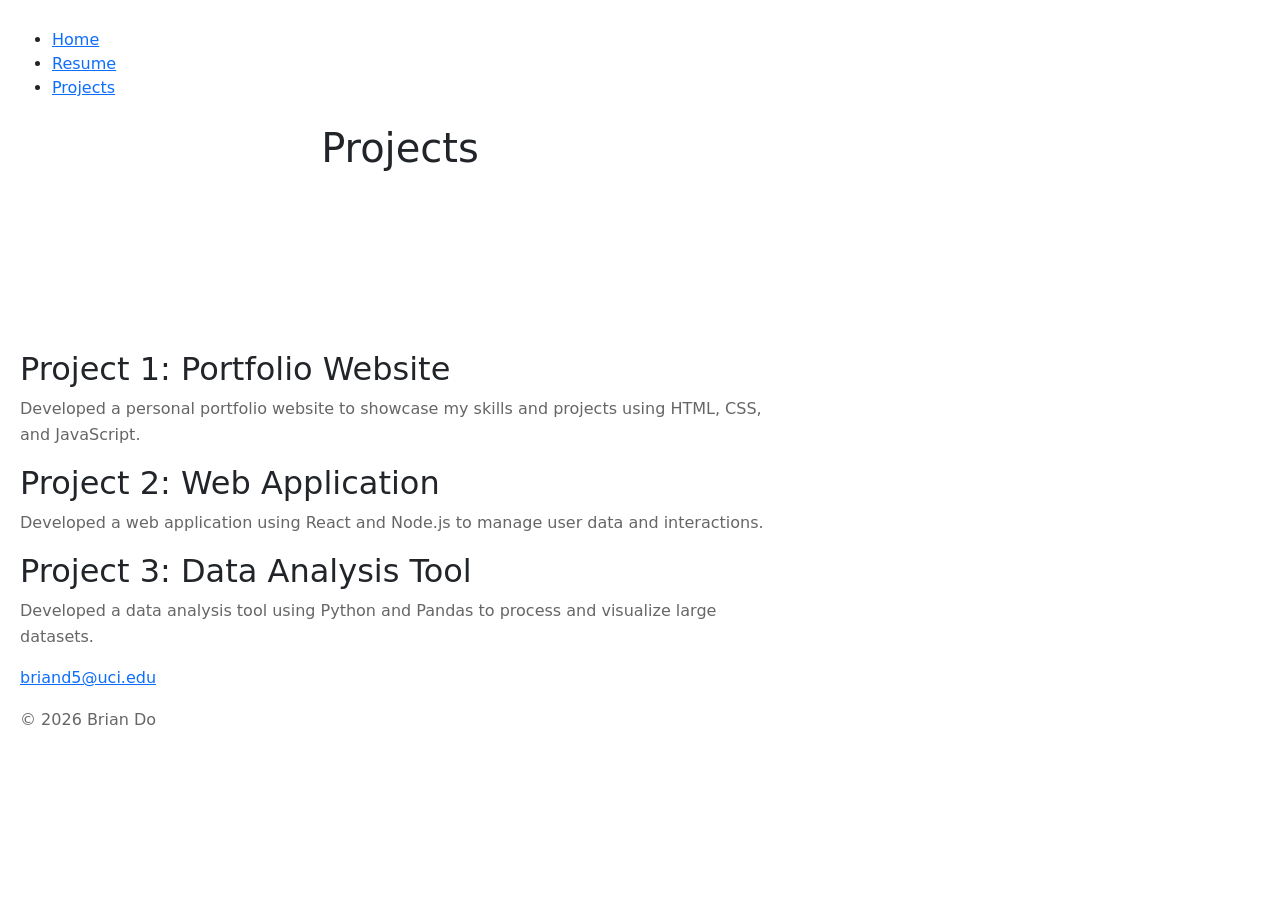
==== projects.html @ 416654c8 "Added HTML" ====
<!doctype html>
<html lang="en">
    <!--
    WRITTEN BY: Brian Do
    EMAIL: briand5@uci.edu
    -->

    <head>
        <meta charset="utf-8" />
        <title>Projects - Brian Do's Portfolio</title>
        <meta name="author" content="Brian Do" />
        <meta name="description" content="Brian Do's Portfolio" />
        <meta name="viewport" content="width=device-width, initial-scale=1.0" />
        <!-- External stylesheet -->
        <link href="style.css" rel="stylesheet" />
        <!-- Bootstrap -->
        <link
            href="https://cdn.jsdelivr.net/npm/bootstrap@5.3.8/dist/css/bootstrap.min.css"
            rel="stylesheet"
            integrity="sha384-sRIl4kxILFvY47J16cr9ZwB07vP4J8+LH7qKQnuqkuIAvNWLzeN8tE5YBujZqJLB"
            crossorigin="anonymous"
        />
    </head>

    <body>
        <nav class="navbar">
            <ul>
                <li><a href="index.html">Home</a></li>
                <li><a href="resume.html">Resume</a></li>
                <li><a href="projects.html">Projects</a></li>
            </ul>
        </nav>

        <header class="header">
            <h1>Projects</h1>
            <video class="video" autoplay loop muted>
                <source src="videos/timelapse.mp4" type="video/mp4" />
                Your browser does not support the video tag.
            </video>
        </header>

        <section class="projects">
            <article class="Project 1">
                <h2>Project 1: Portfolio Website</h2>
                <p>
                    Developed a personal portfolio website to showcase my skills
                    and projects using HTML, CSS, and JavaScript.
                </p>
            </article>

            <article class="Project 2">
                <h2>Project 2: Web Application</h2>
                <p>
                    Developed a web application using React and Node.js to
                    manage user data and interactions.
                </p>
            </article>

            <article class="Project 3">
                <h2>Project 3: Data Analysis Tool</h2>
                <p>
                    Developed a data analysis tool using Python and Pandas to
                    process and visualize large datasets.
                </p>
            </article>
        </section>

        <footer>
            <p>
                <a href="mailto:briand5@uci.edu"> briand5@uci.edu</a>
            </p>
            <p>© 2026 Brian Do</p>
        </footer>

        <script
            src="https://cdn.jsdelivr.net/npm/bootstrap@5.3.8/dist/js/bootstrap.bundle.min.js"
            integrity="sha384-FKyoEForCGlyvwx9Hj09JcYn3nv7wiPVlz7YYwJrWVcXK/BmnVDxM+D2scQbITxI"
            crossorigin="anonymous"
        ></script>
    </body>
</html>
---- style.css ----
body {
    font-family: Arial, sans-serif;
    max-width: 800px;
    margin: 0 auto;
    padding: 20px;
    background-color: #f8f9fa;
}
h1 {
    color: #333;
    text-align: center;
}
p {
    color: #666;
    line-height: 1.6;
}

.banner {
    display: block;
    margin: 0 auto 20px auto;
    max-width: 100%;
    height: auto;
}

.video {
    display: block;
    margin: 0 auto 20px auto;
    max-width: 100%;
    height: auto;
}
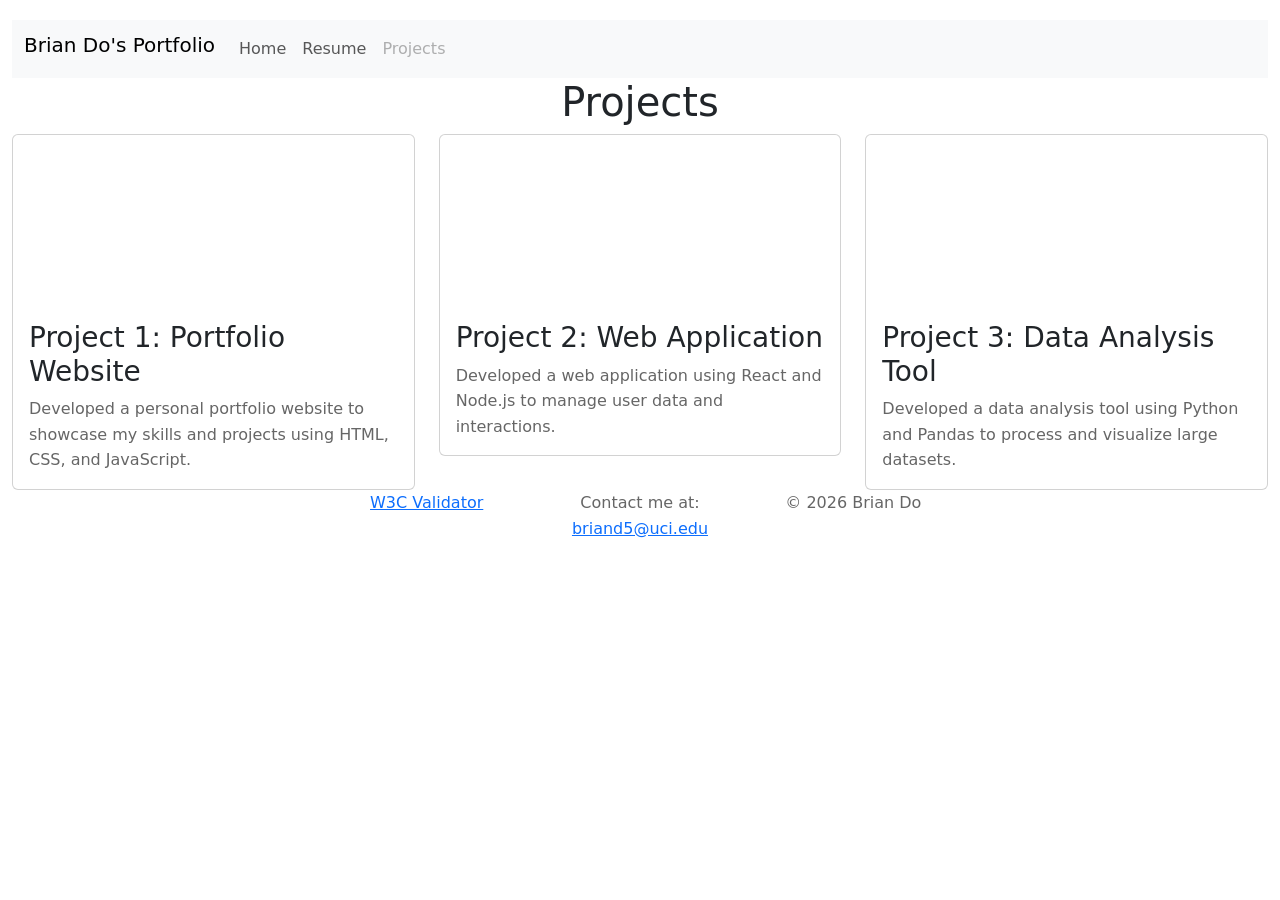
==== commit c45e48dc: "Added Bootstrap" ====
--- a/projects.html
+++ b/projects.html
@@ -20,62 +20,117 @@
             integrity="sha384-sRIl4kxILFvY47J16cr9ZwB07vP4J8+LH7qKQnuqkuIAvNWLzeN8tE5YBujZqJLB"
             crossorigin="anonymous"
         />
-    </head>
-
-    <body>
-        <nav class="navbar">
-            <ul>
-                <li><a href="index.html">Home</a></li>
-                <li><a href="resume.html">Resume</a></li>
-                <li><a href="projects.html">Projects</a></li>
-            </ul>
-        </nav>
-
-        <header class="header">
-            <h1>Projects</h1>
-            <video class="video" autoplay loop muted>
-                <source src="videos/timelapse.mp4" type="video/mp4" />
-                Your browser does not support the video tag.
-            </video>
-        </header>
-
-        <section class="projects">
-            <article class="Project 1">
-                <h2>Project 1: Portfolio Website</h2>
-                <p>
-                    Developed a personal portfolio website to showcase my skills
-                    and projects using HTML, CSS, and JavaScript.
-                </p>
-            </article>
-
-            <article class="Project 2">
-                <h2>Project 2: Web Application</h2>
-                <p>
-                    Developed a web application using React and Node.js to
-                    manage user data and interactions.
-                </p>
-            </article>
-
-            <article class="Project 3">
-                <h2>Project 3: Data Analysis Tool</h2>
-                <p>
-                    Developed a data analysis tool using Python and Pandas to
-                    process and visualize large datasets.
-                </p>
-            </article>
-        </section>
-
-        <footer>
-            <p>
-                <a href="mailto:briand5@uci.edu"> briand5@uci.edu</a>
-            </p>
-            <p>© 2026 Brian Do</p>
-        </footer>
-
         <script
             src="https://cdn.jsdelivr.net/npm/bootstrap@5.3.8/dist/js/bootstrap.bundle.min.js"
             integrity="sha384-FKyoEForCGlyvwx9Hj09JcYn3nv7wiPVlz7YYwJrWVcXK/BmnVDxM+D2scQbITxI"
             crossorigin="anonymous"
         ></script>
+    </head>
+
+    <body class="container-fluid">
+        <nav class="navbar navbar-expand-sm bg-body-tertiary">
+            <div class="container-fluid">
+                <h1 class="navbar-brand">Brian Do's Portfolio</h1>
+                <button
+                    class="navbar-toggler"
+                    type="button"
+                    data-bs-toggle="collapse"
+                    data-bs-target="#navbarSupportedContent"
+                    aria-controls="navbarSupportedContent"
+                    aria-expanded="false"
+                    aria-label="Toggle navigation"
+                >
+                    <span class="navbar-toggler-icon"></span>
+                </button>
+                <div
+                    class="collapse navbar-collapse"
+                    id="navbarSupportedContent"
+                >
+                    <ul class="navbar-nav me-auto mb-2 mb-lg-0">
+                        <li class="nav-item">
+                            <a class="nav-link" href="index.html">Home</a>
+                        </li>
+                        <li class="nav-item">
+                            <a class="nav-link" href="resume.html">Resume</a>
+                        </li>
+                        <li class="nav-item">
+                            <a class="nav-link disabled" href="projects.html"
+                                >Projects</a
+                            >
+                        </li>
+                    </ul>
+                </div>
+            </div>
+        </nav>
+
+        <header class="row justify-content-center">
+            <h1 class="col text-center">Projects</h1>
+        </header>
+
+        <section class="row">
+            <article class="col-lg-4">
+                <div class="card">
+                    <video class="video" autoplay loop muted>
+                        <source src="videos/timelapse.mp4" type="video/mp4" />
+                        Your browser does not support the video tag.
+                    </video>
+                    <div class="card-body">
+                        <h3 class="card-title">Project 1: Portfolio Website</h3>
+                        <p class="card-text">
+                            Developed a personal portfolio website to showcase
+                            my skills and projects using HTML, CSS, and
+                            JavaScript.
+                        </p>
+                    </div>
+                </div>
+            </article>
+
+            <article class="col-lg-4">
+                <div class="card">
+                    <video class="video" autoplay loop muted>
+                        <source src="videos/timelapse.mp4" type="video/mp4" />
+                        Your browser does not support the video tag.
+                    </video>
+                    <div class="card-body">
+                        <h3 class="card-title">Project 2: Web Application</h3>
+                        <p class="card-text">
+                            Developed a web application using React and Node.js
+                            to manage user data and interactions.
+                        </p>
+                    </div>
+                </div>
+            </article>
+
+            <article class="col-lg-4">
+                <div class="card">
+                    <video class="video" autoplay loop muted>
+                        <source src="videos/timelapse.mp4" type="video/mp4" />
+                        Your browser does not support the video tag.
+                    </video>
+                    <div class="card-body">
+                        <h3 class="card-title">
+                            Project 3: Data Analysis Tool
+                        </h3>
+                        <p class="card-text">
+                            Developed a data analysis tool using Python and
+                            Pandas to process and visualize large datasets.
+                        </p>
+                    </div>
+                </div>
+            </article>
+        </section>
+
+        <footer class="row justify-content-center">
+            <p class="col-lg-2 text-center">
+                <a href="http://validator.w3.org/check?uri=referer">
+                    W3C Validator
+                </a>
+            </p>
+            <p class="col-lg-2 text-center">
+                Contact me at:
+                <a href="mailto:briand5@uci.edu"> briand5@uci.edu</a>
+            </p>
+            <p class="col-lg-2 text-center">© 2026 Brian Do</p>
+        </footer>
     </body>
 </html>
--- a/style.css
+++ b/style.css
@@ -1,6 +1,7 @@
 body {
     font-family: Arial, sans-serif;
-    max-width: 800px;
+    /*max-width: 800px;*/
+    height: 100%;
     margin: 0 auto;
     padding: 20px;
     background-color: #f8f9fa;
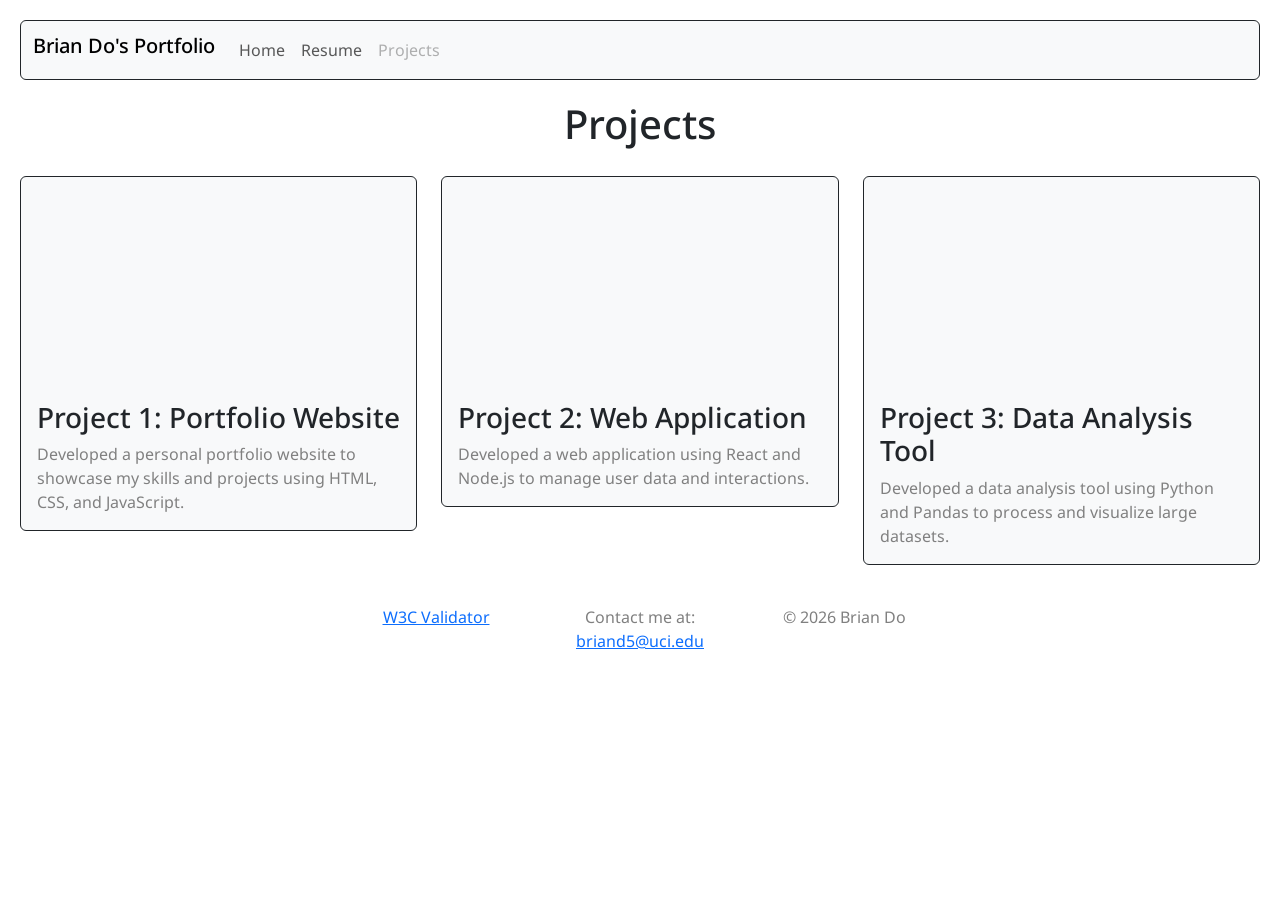
==== commit ce245518: "Added CSS" ====
--- a/projects.html
+++ b/projects.html
@@ -11,6 +11,13 @@
         <meta name="author" content="Brian Do" />
         <meta name="description" content="Brian Do's Portfolio" />
         <meta name="viewport" content="width=device-width, initial-scale=1.0" />
+        <!-- Fonts -->
+        <link rel="preconnect" href="https://fonts.googleapis.com" />
+        <link rel="preconnect" href="https://fonts.gstatic.com" crossorigin />
+        <link
+            href="https://fonts.googleapis.com/css2?family=Noto+Sans:ital,wght@0,100..900;1,100..900&display=swap"
+            rel="stylesheet"
+        />
         <!-- External stylesheet -->
         <link href="style.css" rel="stylesheet" />
         <!-- Bootstrap -->
@@ -28,7 +35,9 @@
     </head>
 
     <body class="container-fluid">
-        <nav class="navbar navbar-expand-sm bg-body-tertiary">
+        <nav
+            class="navbar navbar-expand-sm bg-body-tertiary border border-dark rounded"
+        >
             <div class="container-fluid">
                 <h1 class="navbar-brand">Brian Do's Portfolio</h1>
                 <button
@@ -69,7 +78,7 @@
 
         <section class="row">
             <article class="col-lg-4">
-                <div class="card">
+                <div class="card bg-body-tertiary border border-dark rounded">
                     <video class="video" autoplay loop muted>
                         <source src="videos/timelapse.mp4" type="video/mp4" />
                         Your browser does not support the video tag.
@@ -86,7 +95,7 @@
             </article>
 
             <article class="col-lg-4">
-                <div class="card">
+                <div class="card bg-body-tertiary border border-dark rounded">
                     <video class="video" autoplay loop muted>
                         <source src="videos/timelapse.mp4" type="video/mp4" />
                         Your browser does not support the video tag.
@@ -102,7 +111,7 @@
             </article>
 
             <article class="col-lg-4">
-                <div class="card">
+                <div class="card bg-body-tertiary border border-dark rounded">
                     <video class="video" autoplay loop muted>
                         <source src="videos/timelapse.mp4" type="video/mp4" />
                         Your browser does not support the video tag.
--- a/style.css
+++ b/style.css
@@ -1,30 +1,38 @@
-body {
-    font-family: Arial, sans-serif;
-    /*max-width: 800px;*/
-    height: 100%;
-    margin: 0 auto;
+body.container-fluid {
+    font-family: "Noto Sans", "Arial", sans-serif;
+    font-size: 16px;
     padding: 20px;
-    background-color: #f8f9fa;
-}
-h1 {
-    color: #333;
-    text-align: center;
-}
-p {
-    color: #666;
-    line-height: 1.6;
+    background-color: #ffffff;
 }
 
-.banner {
-    display: block;
-    margin: 0 auto 20px auto;
-    max-width: 100%;
-    height: auto;
+h1 {
+    color: #000000;
+    text-align: center;
+    padding-bottom: 20px;
 }
 
-.video {
-    display: block;
-    margin: 0 auto 20px auto;
-    max-width: 100%;
-    height: auto;
-}+h2 {
+    color: #202020;
+    padding-top: 20px;
+}
+
+h3 {
+    color: #404040;
+    padding-top: 10px;
+}
+
+p {
+    color: #808080;
+}
+
+.navbar {
+    margin-bottom: 20px;
+}
+
+footer {
+    padding: 20px;
+}
+
+.card {
+    margin-bottom: 20px;
+}
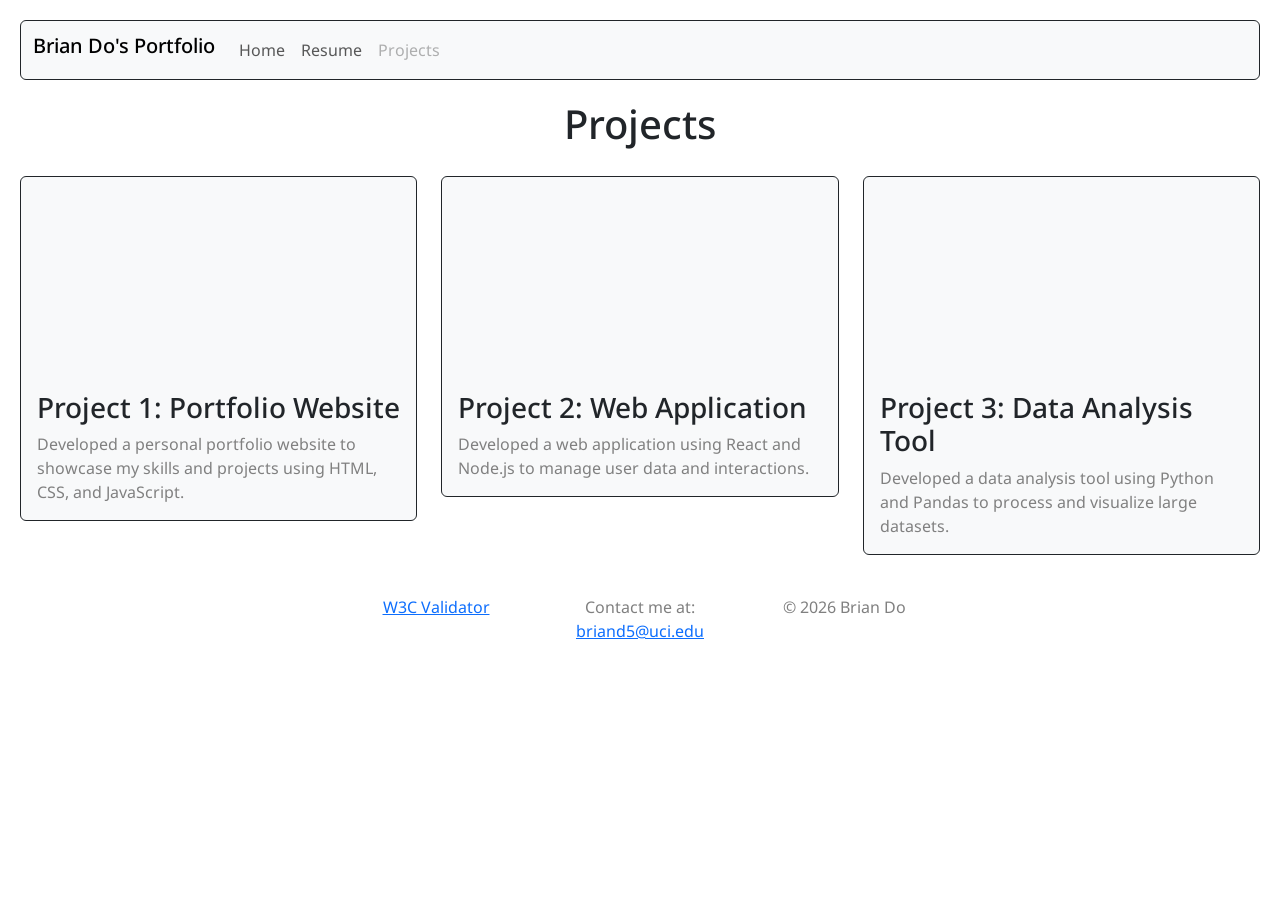
==== commit 7f911bab: "Added validations" ====
--- a/projects.html
+++ b/projects.html
@@ -39,7 +39,7 @@
             class="navbar navbar-expand-sm bg-body-tertiary border border-dark rounded"
         >
             <div class="container-fluid">
-                <h1 class="navbar-brand">Brian Do's Portfolio</h1>
+                <h2 class="navbar-brand">Brian Do's Portfolio</h2>
                 <button
                     class="navbar-toggler"
                     type="button"
@@ -76,7 +76,7 @@
             <h1 class="col text-center">Projects</h1>
         </header>
 
-        <section class="row">
+        <div class="row">
             <article class="col-lg-4">
                 <div class="card bg-body-tertiary border border-dark rounded">
                     <video class="video" autoplay loop muted>
@@ -84,7 +84,7 @@
                         Your browser does not support the video tag.
                     </video>
                     <div class="card-body">
-                        <h3 class="card-title">Project 1: Portfolio Website</h3>
+                        <h2 class="card-title">Project 1: Portfolio Website</h2>
                         <p class="card-text">
                             Developed a personal portfolio website to showcase
                             my skills and projects using HTML, CSS, and
@@ -101,7 +101,7 @@
                         Your browser does not support the video tag.
                     </video>
                     <div class="card-body">
-                        <h3 class="card-title">Project 2: Web Application</h3>
+                        <h2 class="card-title">Project 2: Web Application</h2>
                         <p class="card-text">
                             Developed a web application using React and Node.js
                             to manage user data and interactions.
@@ -117,9 +117,9 @@
                         Your browser does not support the video tag.
                     </video>
                     <div class="card-body">
-                        <h3 class="card-title">
+                        <h2 class="card-title">
                             Project 3: Data Analysis Tool
-                        </h3>
+                        </h2>
                         <p class="card-text">
                             Developed a data analysis tool using Python and
                             Pandas to process and visualize large datasets.
@@ -127,7 +127,7 @@
                     </div>
                 </div>
             </article>
-        </section>
+        </div>
 
         <footer class="row justify-content-center">
             <p class="col-lg-2 text-center">
--- a/style.css
+++ b/style.css
@@ -36,3 +36,8 @@
 .card {
     margin-bottom: 20px;
 }
+
+.card-title {
+    padding-top: 0px;
+    font-size: 28px;
+}
